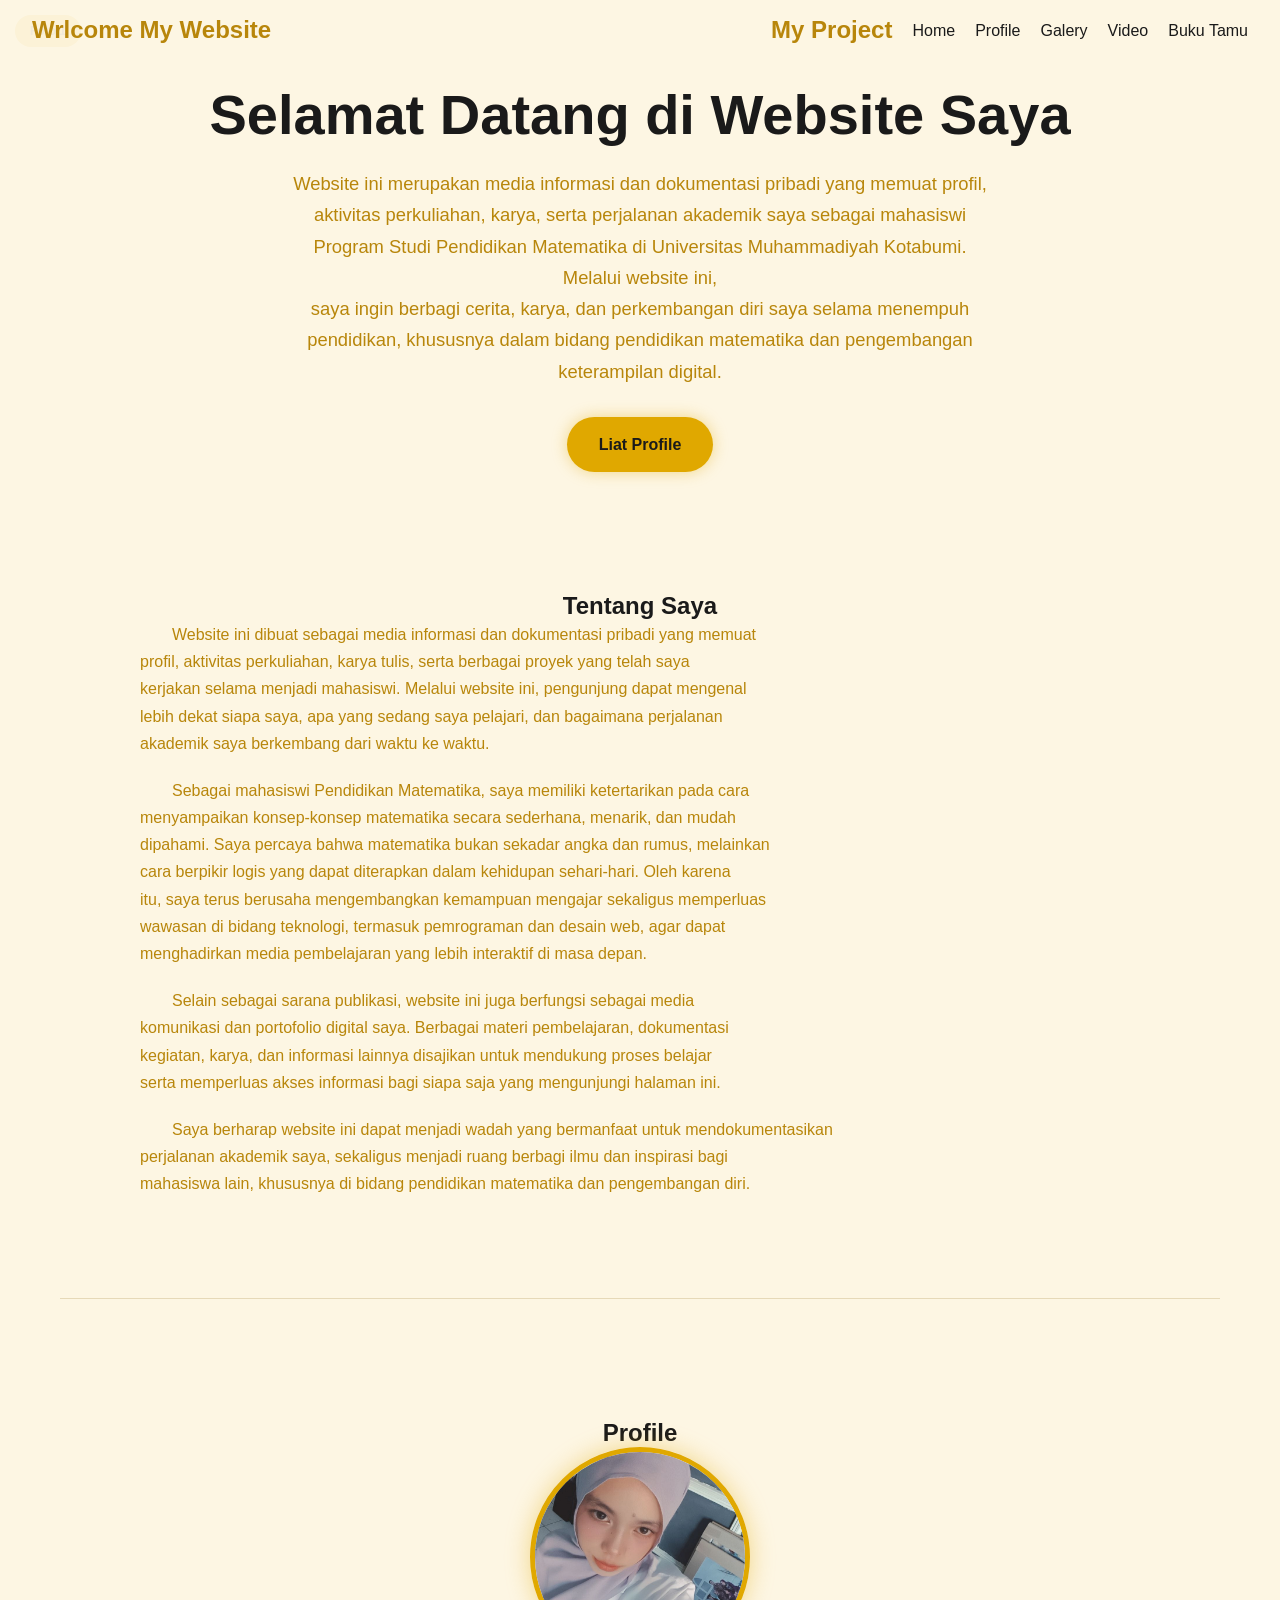
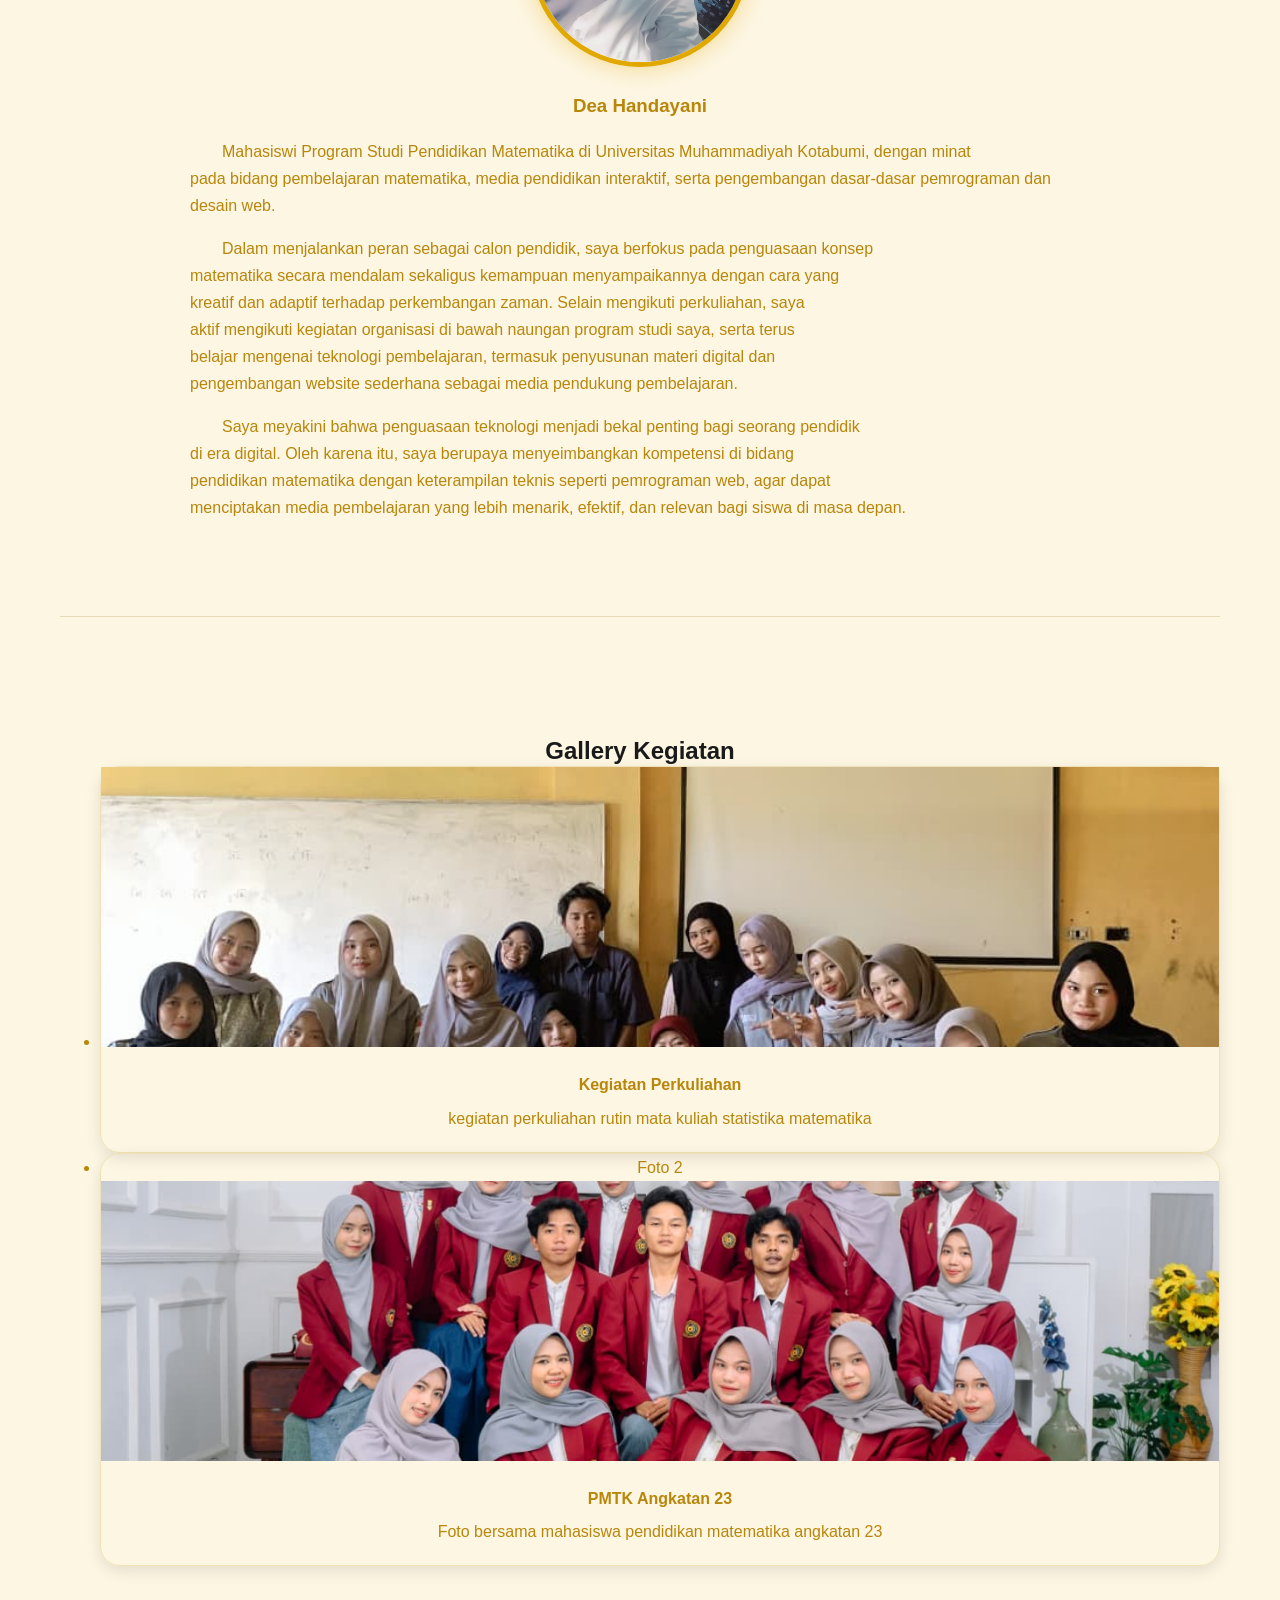
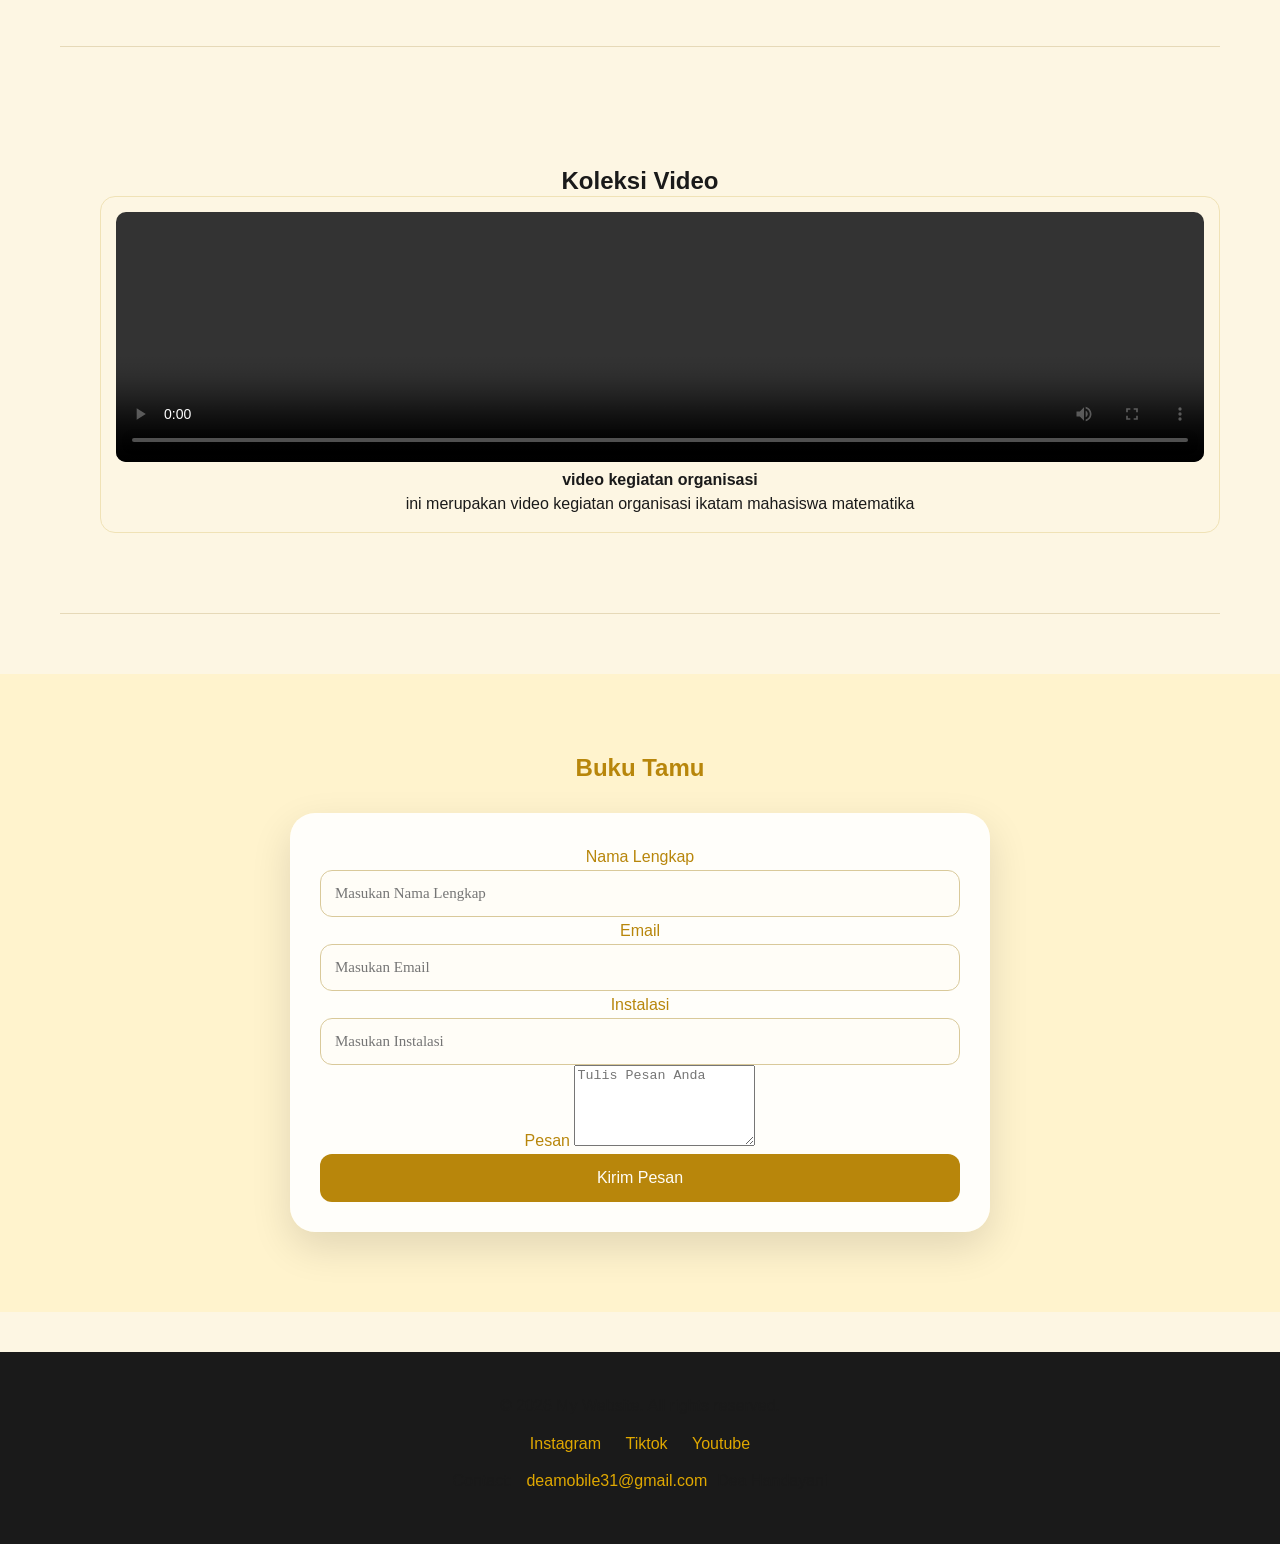
==== index.html @ 1dafbc69 "web1 uts" ====
<!DOCTYPE html>
<html lang="en">
    <head>
        <meta charset="UTF-8" />
        <meta name="vlewport" content="width=device-width, initial-scale=1.0" />
        <title>My Project</title>
        <link rel="stylesheet" href="style.css">
    </head>

    <body>
        <!--Header-->
        <header>
            <h1> Wrlcome My Website</h1>
            <nav>
                <ul>
                    <h1>My Project</h1>
                    <li><a href="#home"> Home</a></li>
                    <li><a href="#profile">Profile</a></li>
                    <li><a href="#gallery">Galery</a></li>
                    <li><a href="#video">Video</a></li>
                    <li><a href="#bukutamu">Buku Tamu</a></li>
                </ul>
            </nav>
        </header>

    <!-- Main Content -->
     <main>
        <section id="home">
            <h2>Selamat Datang di Website Saya</h2>
            <p>Website ini merupakan media informasi dan dokumentasi pribadi yang memuat profil, <br>
                aktivitas perkuliahan, karya, serta perjalanan akademik saya sebagai mahasiswi <br>
                Program Studi Pendidikan Matematika di Universitas Muhammadiyah Kotabumi. Melalui website ini, <br>
                saya ingin berbagi cerita, karya, dan perkembangan diri saya selama menempuh <br>
                pendidikan, khususnya dalam bidang pendidikan matematika dan pengembangan <br>
                keterampilan digital.</p>
            <a href="profile" class="btn">Liat Profile</a>
        </section>
        <section id="about">
            <h2>Tentang Saya</h2>
            <p>
                Website ini dibuat sebagai media informasi dan dokumentasi pribadi yang memuat <br>
                profil, aktivitas perkuliahan, karya tulis, serta berbagai proyek yang telah saya <br>
                kerjakan selama menjadi mahasiswi. Melalui website ini, pengunjung dapat mengenal <br>
                lebih dekat siapa saya, apa yang sedang saya pelajari, dan bagaimana perjalanan <br>
                akademik saya berkembang dari waktu ke waktu.
            </p>
            <p>
                Sebagai mahasiswi Pendidikan Matematika, saya memiliki ketertarikan pada cara <br>
                menyampaikan konsep-konsep matematika secara sederhana, menarik, dan mudah <br>
                dipahami. Saya percaya bahwa matematika bukan sekadar angka dan rumus, melainkan <br>
                cara berpikir logis yang dapat diterapkan dalam kehidupan sehari-hari. Oleh karena <br>
                itu, saya terus berusaha mengembangkan kemampuan mengajar sekaligus memperluas <br>
                wawasan di bidang teknologi, termasuk pemrograman dan desain web, agar dapat <br>
                menghadirkan media pembelajaran yang lebih interaktif di masa depan.
            </p>
            <p>
                Selain sebagai sarana publikasi, website ini juga berfungsi sebagai media <br>
                komunikasi dan portofolio digital saya. Berbagai materi pembelajaran, dokumentasi <br>
                kegiatan, karya, dan informasi lainnya disajikan untuk mendukung proses belajar <br>
                serta memperluas akses informasi bagi siapa saja yang mengunjungi halaman ini.
            </p>
            <p>
                Saya berharap website ini dapat menjadi wadah yang bermanfaat untuk mendokumentasikan <br>
                perjalanan akademik saya, sekaligus menjadi ruang berbagi ilmu dan inspirasi bagi <br>
                mahasiswa lain, khususnya di bidang pendidikan matematika dan pengembangan diri.
            </p>

        </section>
        <section id="profile">
            <h2>Profile</h2>
            <div class="profile-container">
                <div class="profile-photo">
                    <img src="./Aset/Gambar/saya.jpeg" alt="Foto Profile" />
                </div>
                <h3>Dea Handayani</h3>
                <p>
                    Mahasiswi Program Studi Pendidikan Matematika di Universitas Muhammadiyah Kotabumi, dengan minat <br>
                    pada bidang pembelajaran matematika, media pendidikan interaktif, serta pengembangan dasar-dasar pemrograman dan desain web.
                </p>
                <p>
                    Dalam menjalankan peran sebagai calon pendidik, saya berfokus pada penguasaan konsep <br>
                    matematika secara mendalam sekaligus kemampuan menyampaikannya dengan cara yang <br>
                    kreatif dan adaptif terhadap perkembangan zaman. Selain mengikuti perkuliahan, saya <br>
                    aktif mengikuti kegiatan organisasi di bawah naungan program studi saya, serta terus <br>
                    belajar mengenai teknologi pembelajaran, termasuk penyusunan materi digital dan <br>
                    pengembangan website sederhana sebagai media pendukung pembelajaran.
                </p>
                <p>
                    Saya meyakini bahwa penguasaan teknologi menjadi bekal penting bagi seorang pendidik <br>
                    di era digital. Oleh karena itu, saya berupaya menyeimbangkan kompetensi di bidang <br>
                    pendidikan matematika dengan keterampilan teknis seperti pemrograman web, agar dapat <br>
                    menciptakan media pembelajaran yang lebih menarik, efektif, dan relevan bagi siswa di masa depan.
                </p>
                </div>
            </div>  
        </section>

        <section id="gallery">
            <h2>Gallery Kegiatan</h2>
            <ul>
                <li>
                    <figure class="foto-card">
                        <span class="caption1">Foto 1</span>
                         <img src="./Aset/Gambar/kuliah.jpeg" alt="Kegiatan Perkuliahan" />
                        <figcaption>
                            <h4>Kegiatan Perkuliahan</h4>
                            <p>kegiatan perkuliahan rutin mata kuliah statistika matematika</p>
                        </figcaption>
                    </figure>
                </li>
                <li>
                    <figure class="foto-card">
                        <span class="caption2">Foto 2</span>
                        <img src="./Aset/Gambar/kuliah2.jpeg" alt="PMTK Aangkatan 23" />
                        <figcaption>
                            <h4>PMTK Angkatan 23</h4>
                            <p>Foto bersama mahasiswa pendidikan matematika angkatan 23</p>
                        </figcaption>
                    </fiture>
                </li>
            </ul>
        </section>
        <section id="video">
            <h2>Koleksi Video</h2>
            <ul>
                <li>
                    <figure>
                        <video controls width="100" height="250"><source src="Aset/Video/ikmatika.mp4"
                            type="video/mp4" /></video>
                        <figcaption>
                            <h4>video kegiatan organisasi</h4>
                            <p>ini merupakan video kegiatan organisasi ikatam mahasiswa matematika</p>
                        </figcaption>
                    </figure>
                </li>
            </ul>
        </section>
     </main>
     <section id="bukutamu">
        <h2>Buku Tamu</h2>

        <div class="guestbook">
            <from action="#" method="post">
                <div class="from-group">
                    <label>Nama Lengkap</label>
                    <input type="text" placeholder="Masukan Nama Lengkap" required />
                </div>
                <div class="from-group">
                    <label>Email</label>
                    <input type="text" placeholder="Masukan Email" required />
                </div>

                <div class="from-group">
                    <label>Instalasi</label>
                    <input type="text" placeholder="Masukan Instalasi" required />
                </div>

                <div class="from-group">
                    <label>Pesan</label>
                    <textarea rows="5" placeholder="Tulis Pesan Anda"></textarea>
                </div>
                <button type="submit">Kirim Pesan</button>
            </from>
        </div>
     </section>

     <!--footer-->
     <footer>
     <p>&copy; 2026 My Website. All rights reserved.</p>
     <p>
        <a href="#" target="_blank">Instagram</a>
        <a href="#" target="_blank">Tiktok</a>
        <a href="#" target="_blank">Youtube</a>
     </p>
     <p>Contact: <a href="deamobile31@gmail.com">deamobile31@gmail.com</a>Dea Handayani</p>
    </footer>
    </body>
</html>
---- style.css ----
*{
    margin: 0;
    pading: 0;
    box-sizing: border-box;
}

html {
    scrool-behavior: smooth
}

body {
    font-family: Arial, Helvetica, sans-serif;
    background-color: #fdf6e3;
    color: #1a1a1a;
    line-height: 1.7;
}

h1,
h2,
h3,
h4 {
  font-family: Arial, Helvetica, sans-serif;
  color: #1a1a1a;
  line-height: 1.2;  
}

section:not(#home, #bukutamu) {
    padding: 80px 0;
    border-bottom: 1px solid #e6d9b8;
}

section {
    color: #b8860b;
    font-size: 2,2rem;
    margin-bottom: 40px;
    text-align: center;
}

header {
    position: sticky;
    top: 0;
    z-index: 999;
    display: flex;
    justify-content: space-between;
    align-items: center;
    padding: 1rem 2rem;
    background: rgba(253, 246, 227, 0.95);
    border-bottom: 2px olid #e0a800
    backdrop-filter: blur(10px)
}

header h1 {
    font-size: 1.5rem;
    color:#b8860b
}

nav ul {
    list-style: none;
    display: flex;
    gap:20px;
    align-items: center;
}

nav ul li a {
    text-decoration: none;
    color: #1a1a1a;
    font-weight: 500;
    transition: 0.3s;
}

nav ul li a:hover {
    color: #b8860b;
}

main {
    max-width: 1200px;
    margin: auto;
    padding: 20px;
}

#home {
    text-align: center;
    beckground: linear-gradient(to bottom,#fff3cd,#fdf6e3)
    padding: 120px 20px;
    border-radius:20px;
}

#home h2 {
    font-size: 3.5rem;
    margin-bottom: 20px;
    color: #1a1a1a;
}
#home p {
    max-width: 700px;
    margin: 0 auto 30px;
    font-size: 1.15rem;
}

#home a {
    display: inline-block;
    padding: 14px 32px;
    text-decoration: none;
    background: #e0a800;;
    color: #1a1a1a;
    border-radius: 50px;
    font-weight: 600;
    transition: 0.3s;
    box-shadow: 0 0 15px rgba(224, 168, 0, 0.4);
}

#home a:hover {
    background: #b8860b;
    color: #fffdf7;
    transform: translateY(-3px);
    box-shadow: 0 10px 20px rgba(184, 134, 11, 0.4);
}

#about {
    padding: 100px 20px;
}

#about p {
    max-width: 1000px;
    margin:auto auto 20px;
    text-align: justify;
    text-indent: 2em;
}

#profile {
    padding: 100px 20px
}

.profile-container {
    max-width: 900px;
    margin: auto;
    text-align: center;
}

.profile-photo {
    margine-bottom: 25px;
}

#profile img {
    width: 220px;
    height: 220px;
    object-fit: cover;
    border-radius: 50%;
    border:5px solid #e0a800;
    box-shadow: 0 0 25px rgba(224, 168, 0, 0.4);
}

#profile h3 {
    color: #b8860b;
    margin: 20px 0;
}

#profile p {
    text-align: left;
    text-indent: 2em;
    margin-bottom: 15px;
}

#galery ul {
    list-style: none;
    display: grid;
    grid-template-columns: repeat(auto-fit, minmax(280, 1fr));
    gap: 25px;
}

.foto-card {
    position:relative
    overflow:hidden;
    border-radius:20px;
    backgroun:#fff8e7;
    transition: 0.4s;
    box-shadow:0 5px 15px rgba(0,0,0,0.1);
    border: 1px solid #f0e2b6;
}

.foto-card:hover {
    transform:translateY(-10px);
    box-shadow: 0 15px 30px rgba(224, 168, 0, 0.3);
}

.foto-card img {
    width: 100%;
    height: 280px;
    object-fit: cover;
    transition: 0.5s;
}

.foto-card:hover img {
    transform: scale(1.08);
}

.caption1 {
    position: absolute;
    top: 15px;
    left: 15px;
    background: #e0a800;
    color:#1a1a1a;
    padding: 6px 15px;
    border-radius: 20px;
    font-size: 12px;
    font-weight: 600;
}

.foto-card figcaption {
    padding: 20px;
}

.foto-card h4 {
    color: #b8860b;
    margin-bottom: 10px;
}

#video {
    padding: 100px 20px;
}

#video ul {
    list-style: none;
    display: grid;
    grid-template-columns: repeat(auto-fit,minmax(320px,1fr));
    gap: 25px
}

#video figure {
    backgroun: #fff8e7;
    padding:15px;
    border-radius:15px;
    transtision:0.3s;
    border: 1px solid #f0e2b6;
}

#video figure:hover {
    transform: translateY(-5px);
}

#video video {
    width: 100%;
    height: 250px;
    object-fit: cover;
    border-radius: 10px;
}

#video figcaption {
    text-align: center;
    margin-top: 1opx;
    color: #1a1a1a;
}

#bukutamu {
    padding: 80px 20px;
    background: #fff3cd;
}

#bukutamu h2 {
    text-align: center;
    margin-bottom: 30px;
    color: #b8860b;
}

.guestbook {
    max-width: 700px;
    margin: auto;
    padding: 30px;
    background:rgba(255, 255, 255, 0.9);
    border-radius: 25px;
    backdrop-filter: blur(10px);
    box-shadow: 0 15px 40px rgba(0, 0, 0, 0.12);
}

.form-group {
    margin-bottom: 20px;
}

.form-group label {
    display: block;
    margin-bottom: 8px;
    color: #1a1a1a;
    font-weight: 600;
}

.from-group input,
.form-group textarea {
    width: 100%;
    padding: 14px;
    border: 1px solid #d9c99a;
    border-radius: 12px;
    font-size: 15px;
    font-family: 'Times New Roman', Times, serif;
    transition: 0.3s;
    background: #fffdf7;
    color: #1a1a1a;
}

.from-group input:focus,
.form-group textarea:focus {
    outline: none;
    border-color: #e0a800;
    box-shadow: 0 0 10px rgba(224, 168, 0, 0.25);
}

button {
  width: 100%;
  border: none;
  padding: 15px;
  border-radius: 12px;
  background: #b8860b;
  color: #fffdf7;
  font-size:16px;
  ont-weight:600;
  cursor: pointer;
  transition:0.3s;
}

button:hover {
    background: #8a6d00;
    transform: translateY(-2px);
}

footer {
    text-align: center;
    padding: 40px 20px;
    background: #1a1a1a;
    color: #fdf6e3
    border-top: 1px solid #e0a800;
}

footer p {
    margin-bottom: 10px;
}

footer a {
    color: #e0a800;
    text-decoration: none;
    margin: 0 10px;
    transition: 0.3s;
}

footer a:hover {
    color: #ffd54f;
}

#home,
#about,
#profile,
#galery,
#video,
#bukutamu {
    animation: fadeUp 0.8s ease;
}

@keyframes fadeUp {
    from {
        opacity: 0;
        transform: translateY(25px);
    }
    to {
        opacity: 1;
        transform: translateY(0);
    }
}

@media (max-width:992px) {
    header {
        flex-direction: column;
        gap: 15px;
    }

    nav ul {
        flex-wrap: wrap;
        justify-content: center;
    }

    #home h2 {
        font-size: 2.7rem;
    }

    section h2 {
        font-size: 1.8rem;
    }
}

@media (max-width:768px) {
    header {
        padding: 15px;
    }
    nav ul {
        gap:12px
    }
    #home {
        padding: 90px 15px;
    }
    #home h2 {
        font-size: 2rem;
    }
    #home p {
        font-size: 1rem;
    }
    section h2 {
        font-size: 1.6rem;
    }
    #profile img {
        width: 180px;
        height: 180px;
    }
    #galery ul,
    #video ul {
        grid-template-columns: 1fr;
    }
    .guestbook {
        padding: 20px;
    }
}

@media (max-width:480px) {
    header h1 {
        font-size: 1.2rem;
    }

    nav ul {
        flex-direction: column;
        gap: 10px;
    }

    nav ul a {
        font-size: 13px;
    }

    #home h2 {
        font-size: 1.6rem;
    }

    #profile img {
        width: 150px;
        height: 150px;
    }

    .foto-card img {
        height: 220px;
    }

    .guestbook {
        padding: 15px;
    }

    .form-group input,
    .form-group textarea {
        padding: 12px;
        font-size: 14px;
    }
}
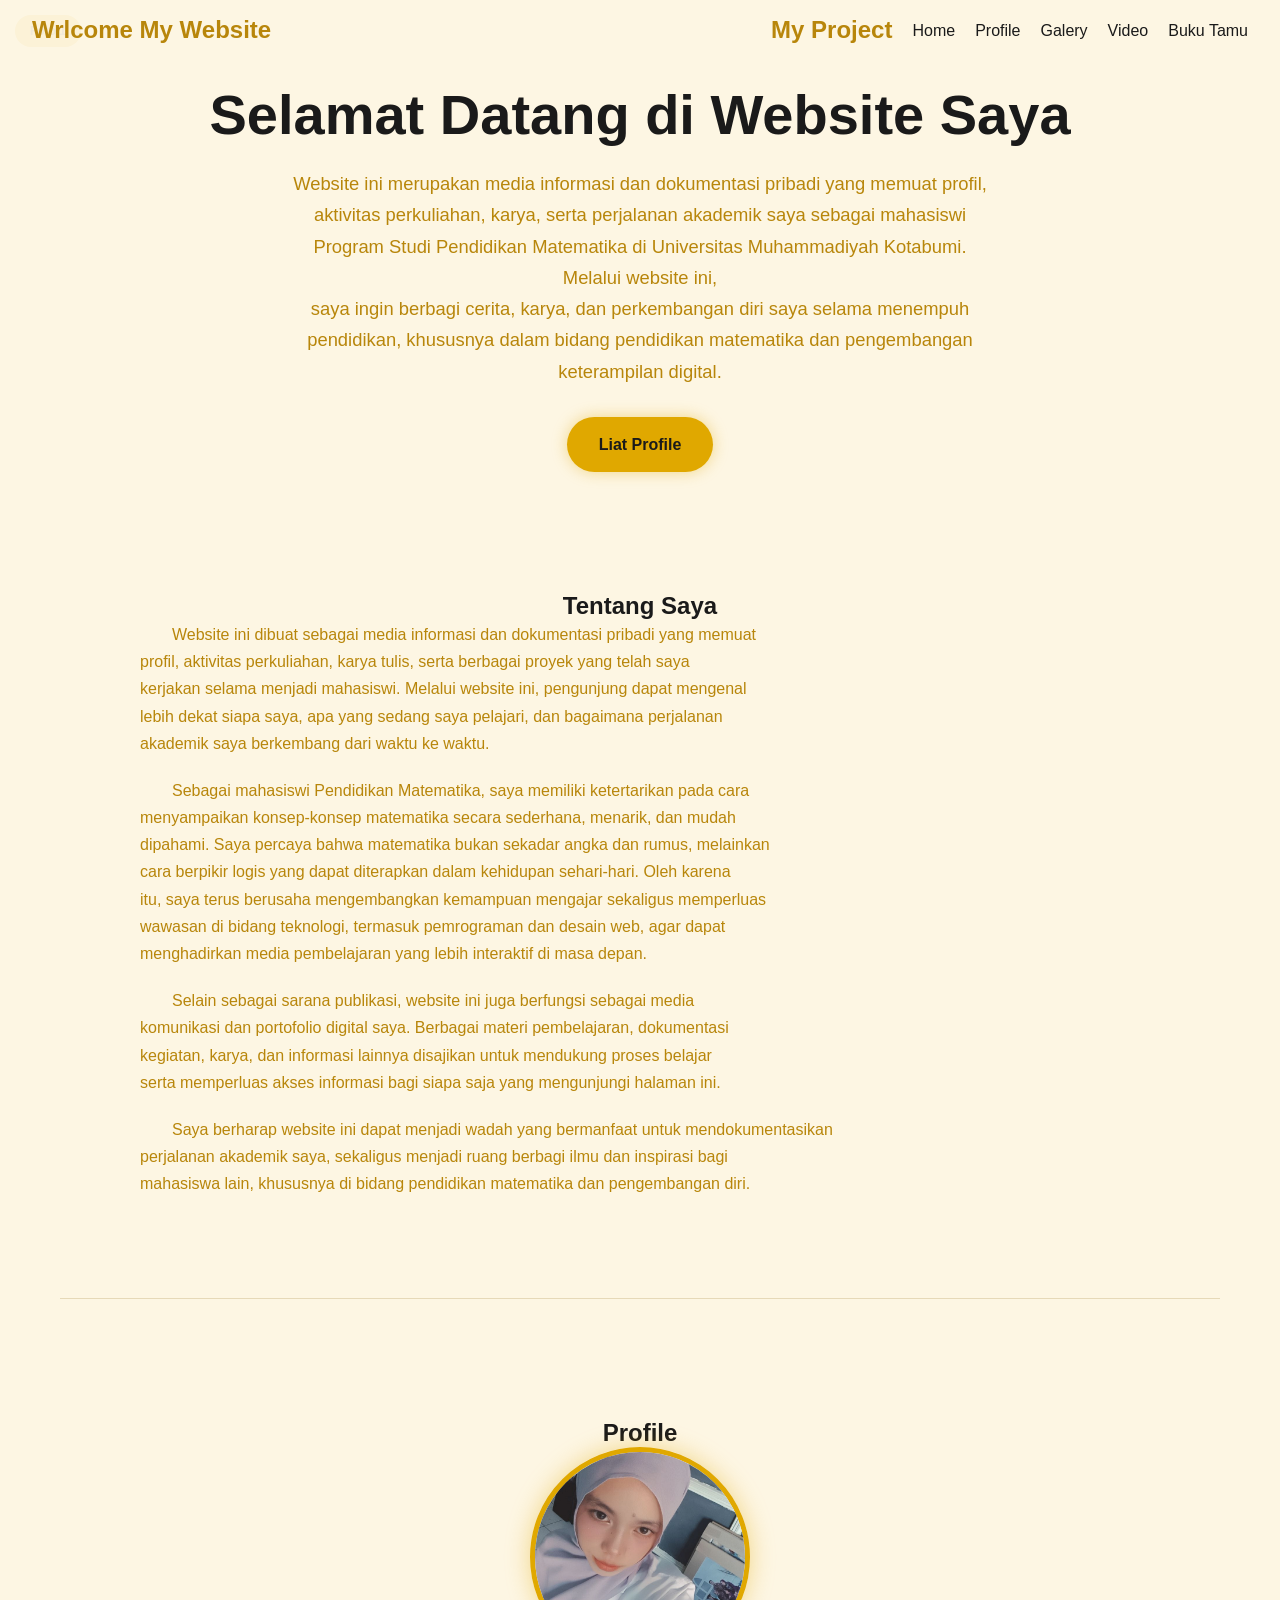
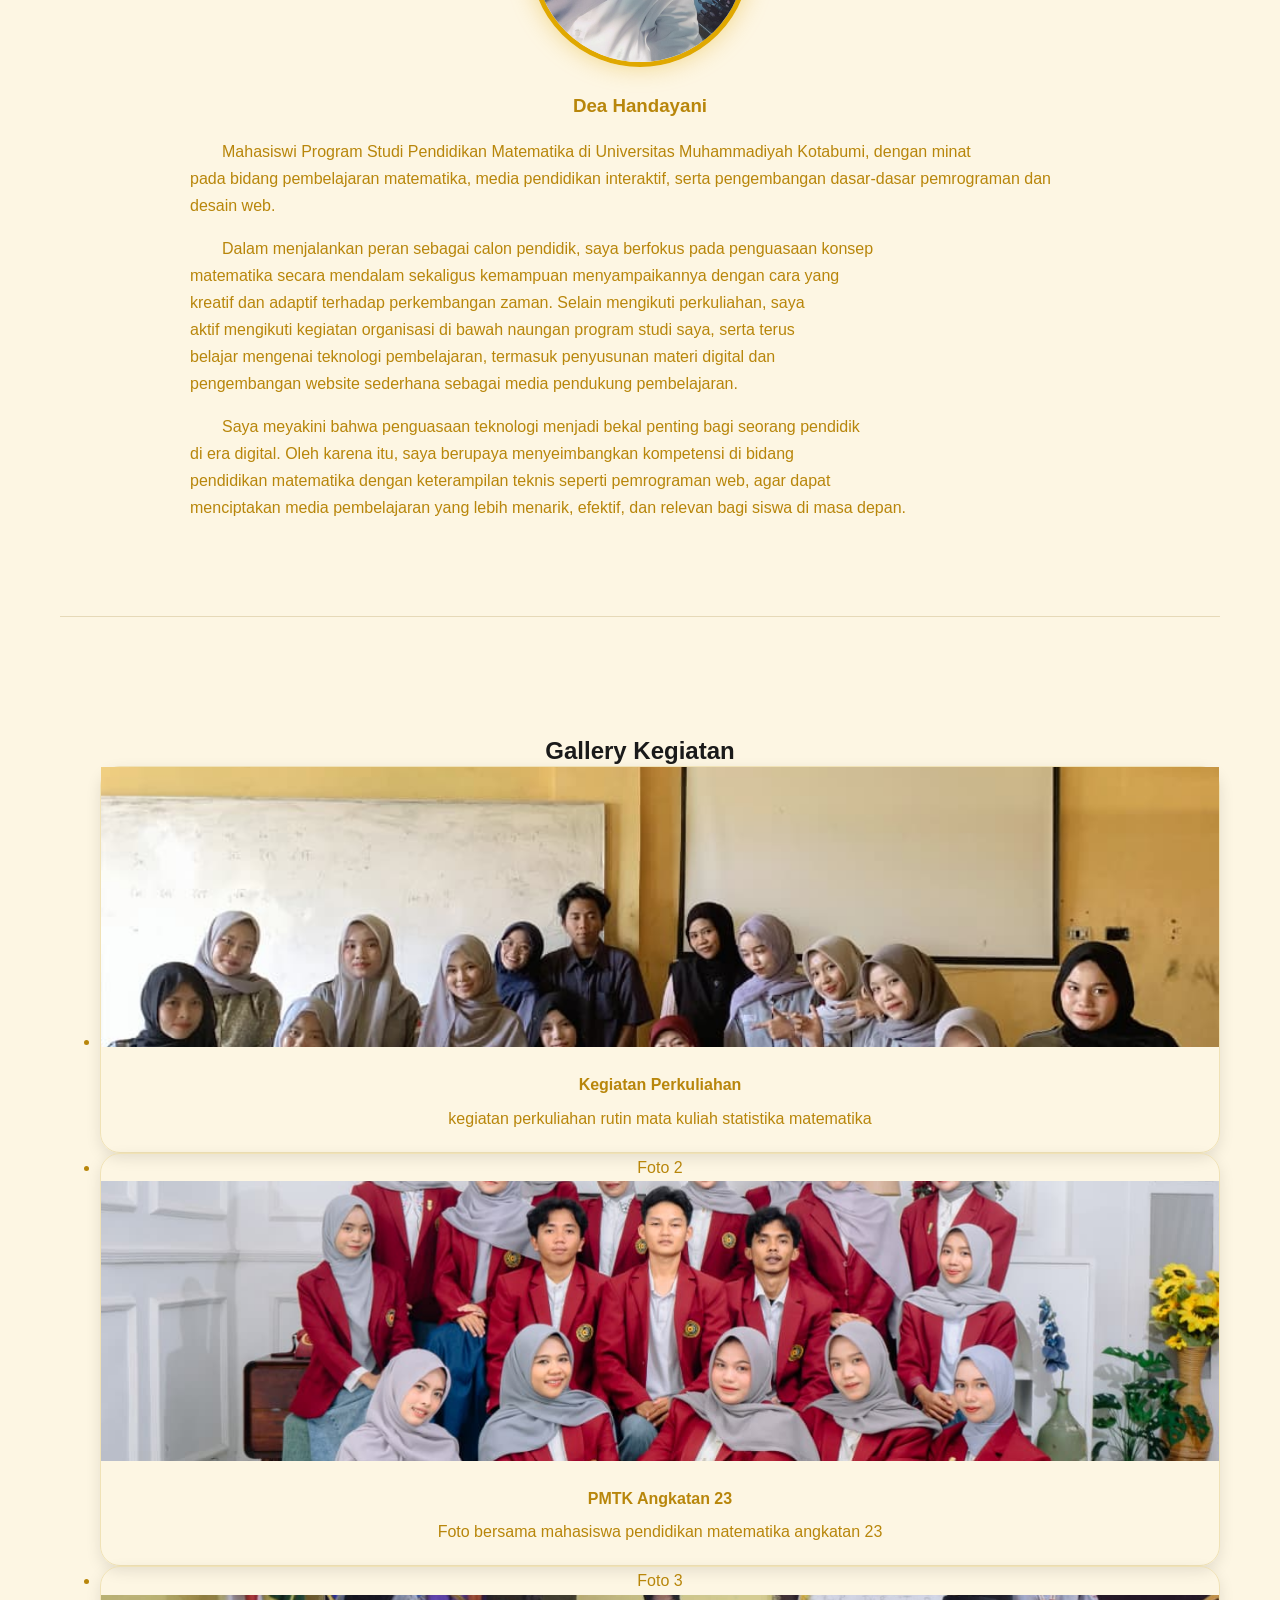
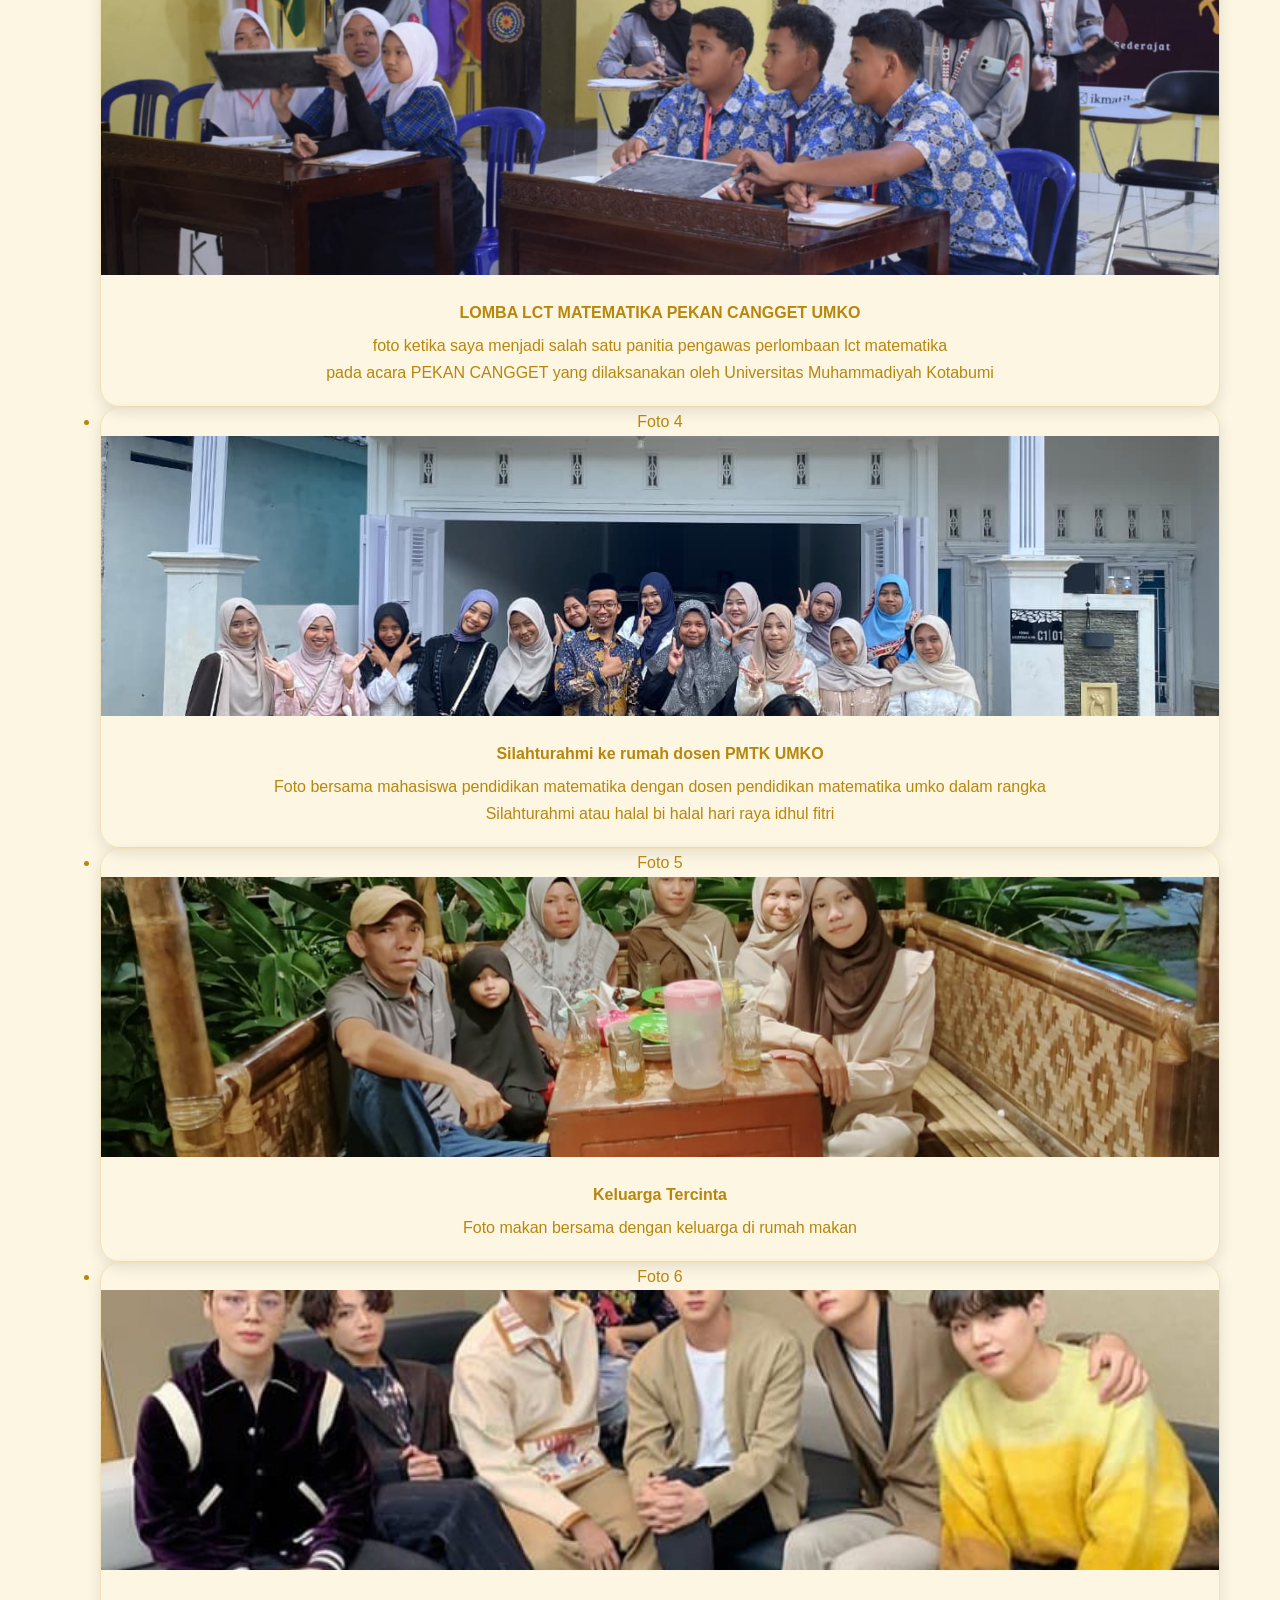
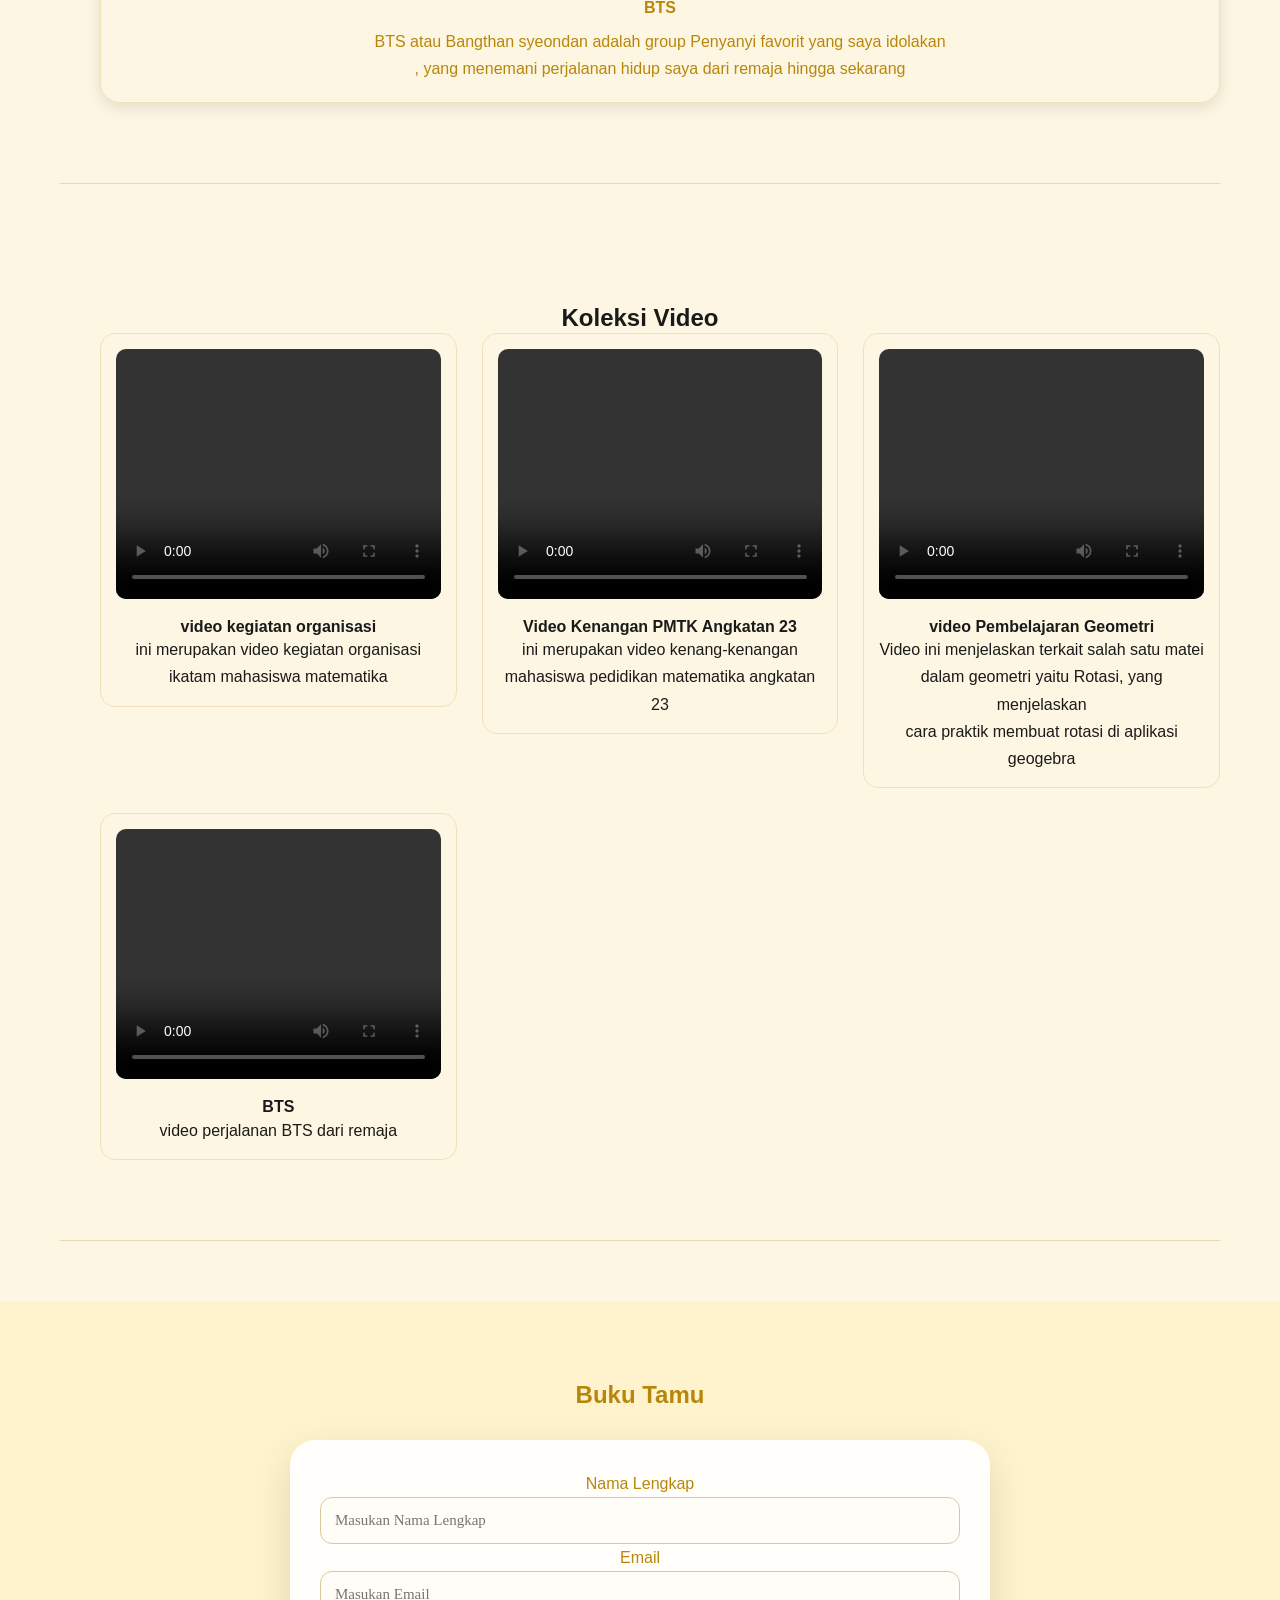
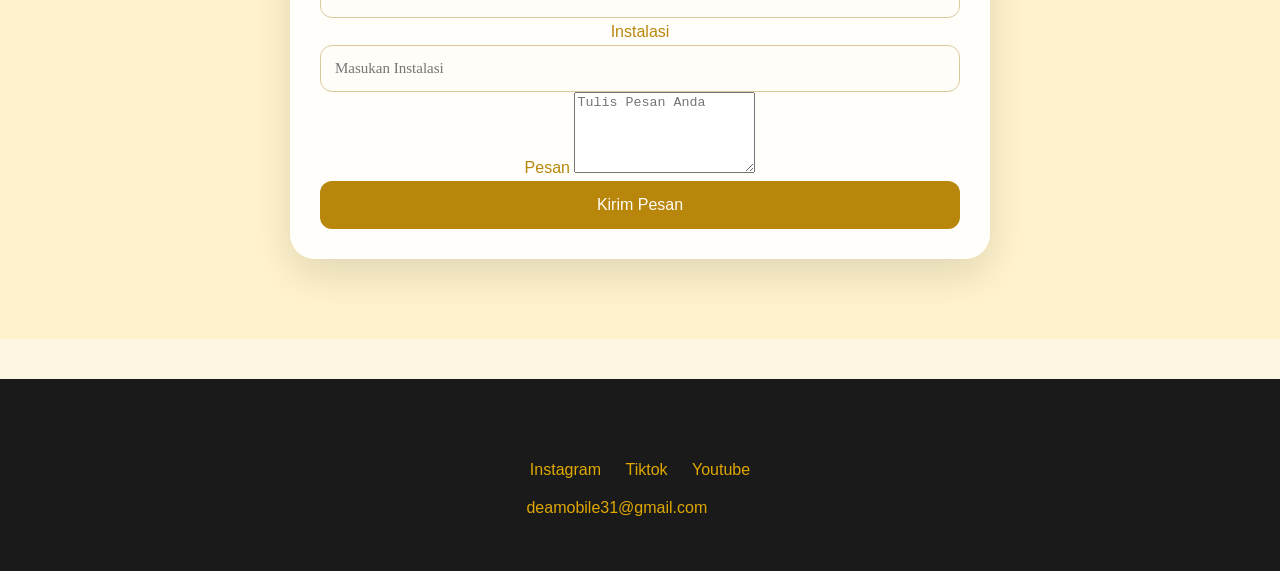
==== commit 5efdf109: "UAS" ====
--- a/index.html
+++ b/index.html
@@ -101,7 +101,7 @@
                 <li>
                     <figure class="foto-card">
                         <span class="caption1">Foto 1</span>
-                         <img src="./Aset/Gambar/kuliah.jpeg" alt="Kegiatan Perkuliahan" />
+                         <img src="./Aset/Gambar/kuliah.jpeg" alt="Kegiatan Perkuliahan" width="100" height="250" />
                         <figcaption>
                             <h4>Kegiatan Perkuliahan</h4>
                             <p>kegiatan perkuliahan rutin mata kuliah statistika matematika</p>
@@ -115,6 +115,49 @@
                         <figcaption>
                             <h4>PMTK Angkatan 23</h4>
                             <p>Foto bersama mahasiswa pendidikan matematika angkatan 23</p>
+                        </figcaption>
+                    </fiture>
+                </li>
+                <li>
+                    <figure class="foto-card">
+                        <span class="caption3">Foto 3</span>
+                        <img src="./Aset/Gambar/panitia LCT.jpeg" alt="LOMBA LCT MATEMATIKA PEKAN CANGGET UMKO" />
+                        <figcaption>
+                            <h4>LOMBA LCT MATEMATIKA PEKAN CANGGET UMKO</h4>
+                            <p>foto ketika saya menjadi salah satu panitia pengawas perlombaan lct matematika <br>
+                            pada acara PEKAN CANGGET yang dilaksanakan oleh Universitas Muhammadiyah Kotabumi</p>
+                        </figcaption>
+                    </fiture>
+                </li>
+                <li>
+                    <figure class="foto-card">
+                        <span class="caption4">Foto 4</span>
+                        <img src="./Aset/Gambar/halal bi halal ikmatika.jpeg" alt="Silahturahmi ke rumah dosen pmtk umko" />
+                        <figcaption>
+                            <h4>Silahturahmi ke rumah dosen PMTK UMKO</h4>
+                            <p>Foto bersama mahasiswa pendidikan matematika dengan dosen pendidikan matematika umko dalam rangka<br>
+                            Silahturahmi atau halal bi halal hari raya idhul fitri</p>
+                        </figcaption>
+                    </fiture>
+                </li>
+                <li>
+                    <figure class="foto-card">
+                        <span class="caption5">Foto 5</span>
+                        <img src="./Aset/Gambar/keluarga.jpeg" alt="Keluarga" />
+                        <figcaption>
+                            <h4>Keluarga Tercinta</h4>
+                            <p>Foto makan bersama dengan keluarga di rumah makan</p>
+                        </figcaption>
+                    </fiture>
+                </li>
+                <li>
+                    <figure class="foto-card">
+                        <span class="caption6">Foto 6</span>
+                        <img src="./Aset/Gambar/Bts.jpeg" alt="BTS" />
+                        <figcaption>
+                            <h4>BTS</h4>
+                            <p>BTS atau Bangthan syeondan adalah group Penyanyi favorit yang saya idolakan<BR>
+                            , yang menemani perjalanan hidup saya dari remaja hingga sekarang </p>
                         </figcaption>
                     </fiture>
                 </li>
@@ -130,6 +173,37 @@
                         <figcaption>
                             <h4>video kegiatan organisasi</h4>
                             <p>ini merupakan video kegiatan organisasi ikatam mahasiswa matematika</p>
+                        </figcaption>
+                    </figure>
+                </li>
+                <li>
+                    <figure>
+                        <video controls width="100" height="250"><source src="Aset/Video/kenangan angkatan 23.mp4"
+                            type="video/mp4" /></video>
+                        <figcaption>
+                            <h4>Video Kenangan PMTK Angkatan 23</h4>
+                            <p>ini merupakan video kenang-kenangan mahasiswa pedidikan matematika angkatan 23</p>
+                        </figcaption>
+                    </figure>
+                </li>
+                <li>
+                    <figure>
+                        <video controls width="100" height="250"><source src="Aset/Video/Rotasi Menggunakan Geogebra.mp4"
+                            type="video/mp4" /></video>
+                        <figcaption>
+                            <h4>video Pembelajaran Geometri</h4>
+                            <p>Video ini menjelaskan terkait salah satu matei dalam geometri yaitu Rotasi, yang menjelaskan <br>
+                            cara praktik membuat rotasi di aplikasi geogebra</p>
+                        </figcaption>
+                    </figure>
+                </li>
+                <li>
+                    <figure>
+                        <video controls width="100" height="250"><source src="Aset/Video/BTS.mp4"
+                            type="video/mp4" /></video>
+                        <figcaption>
+                            <h4>BTS</h4>
+                            <p>video perjalanan BTS dari remaja</p>
                         </figcaption>
                     </figure>
                 </li>
--- a/style.css
+++ b/style.css
@@ -246,7 +246,7 @@
 
 #video figcaption {
     text-align: center;
-    margin-top: 1opx;
+    margin-top: 10px;
     color: #1a1a1a;
 }
 
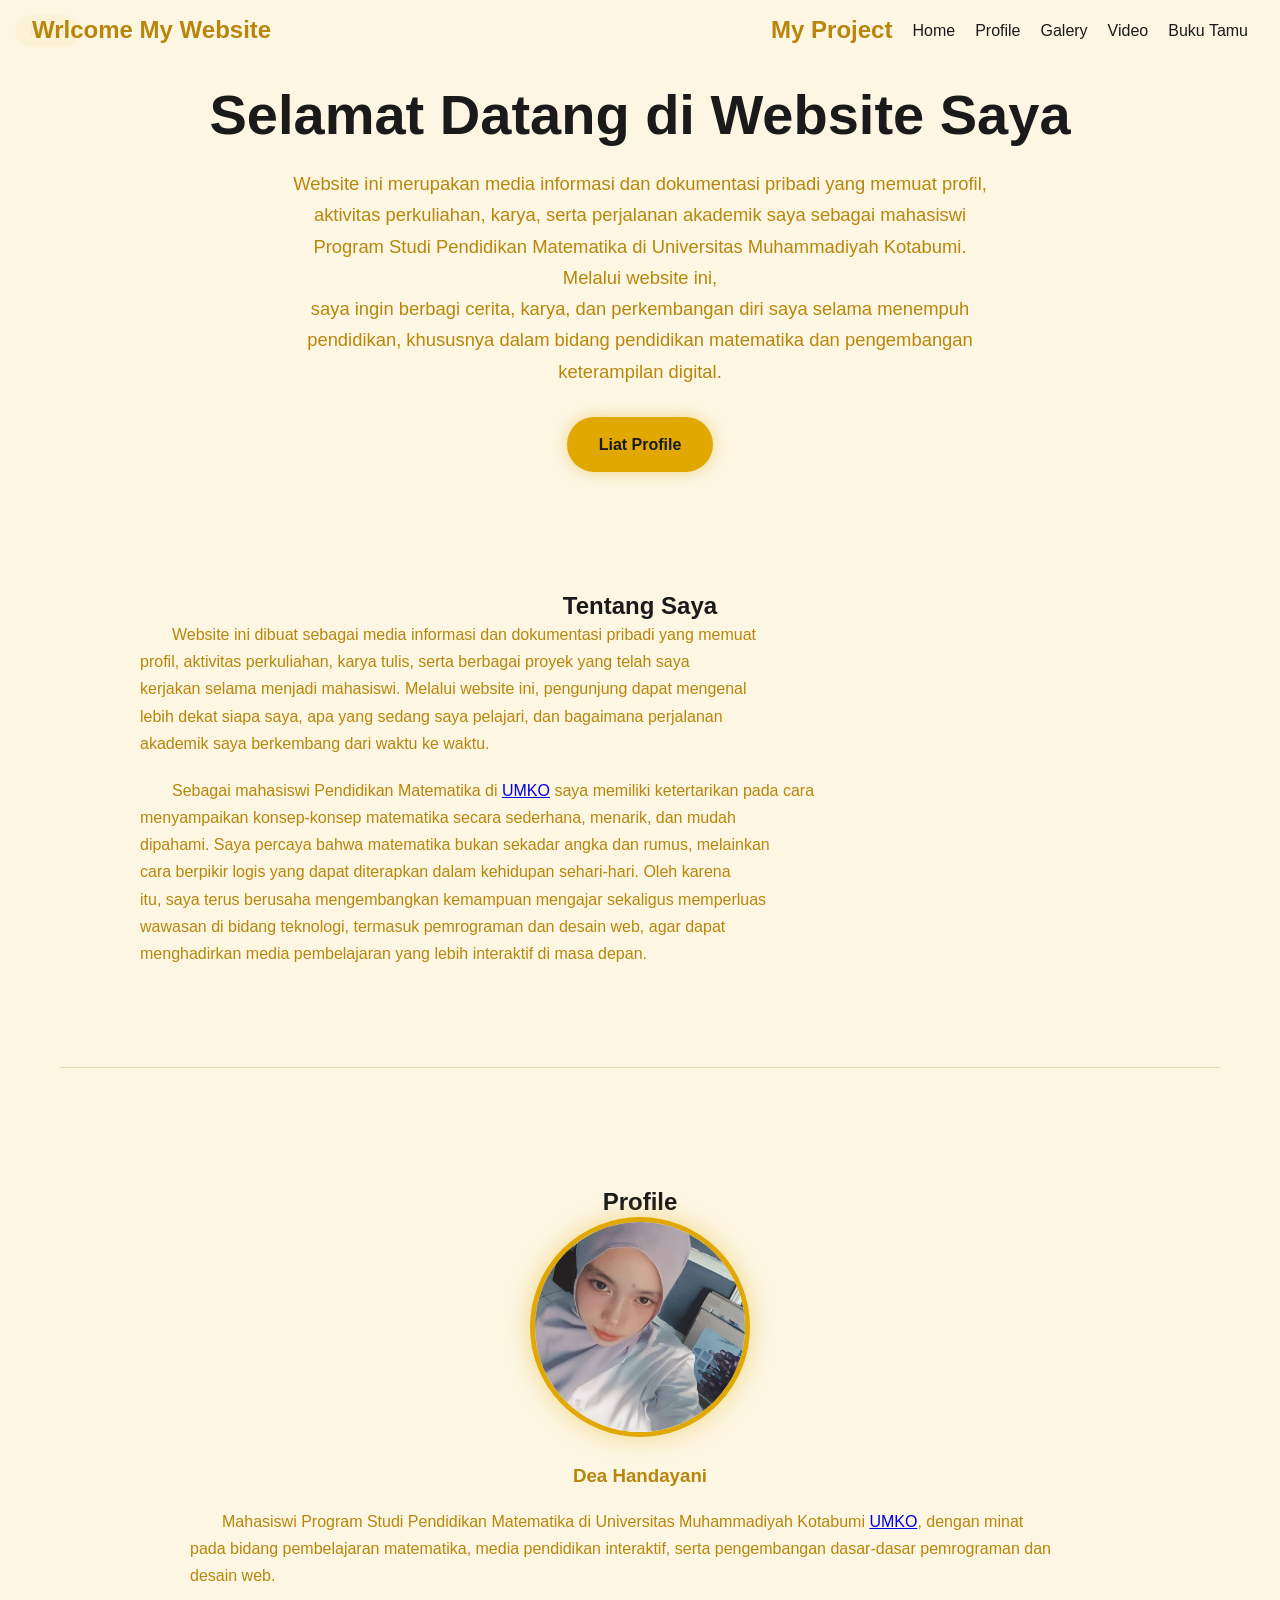
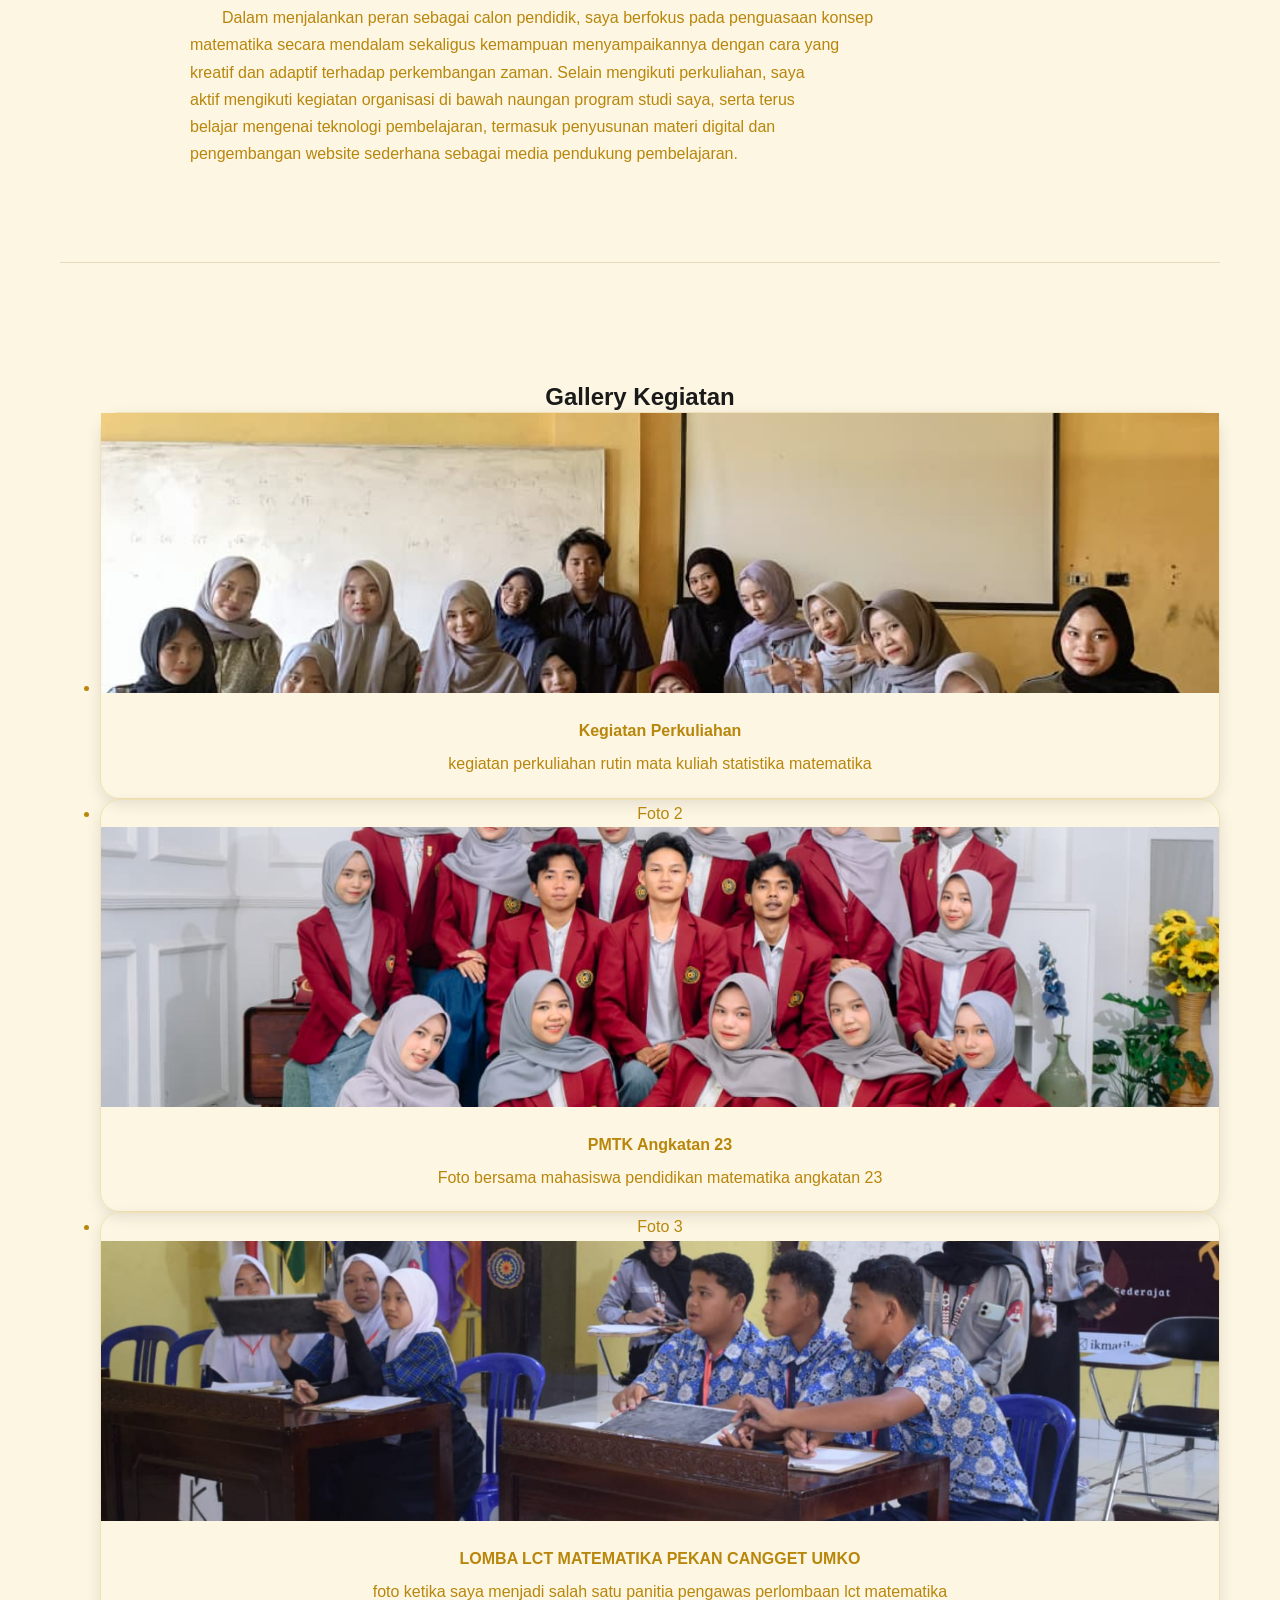
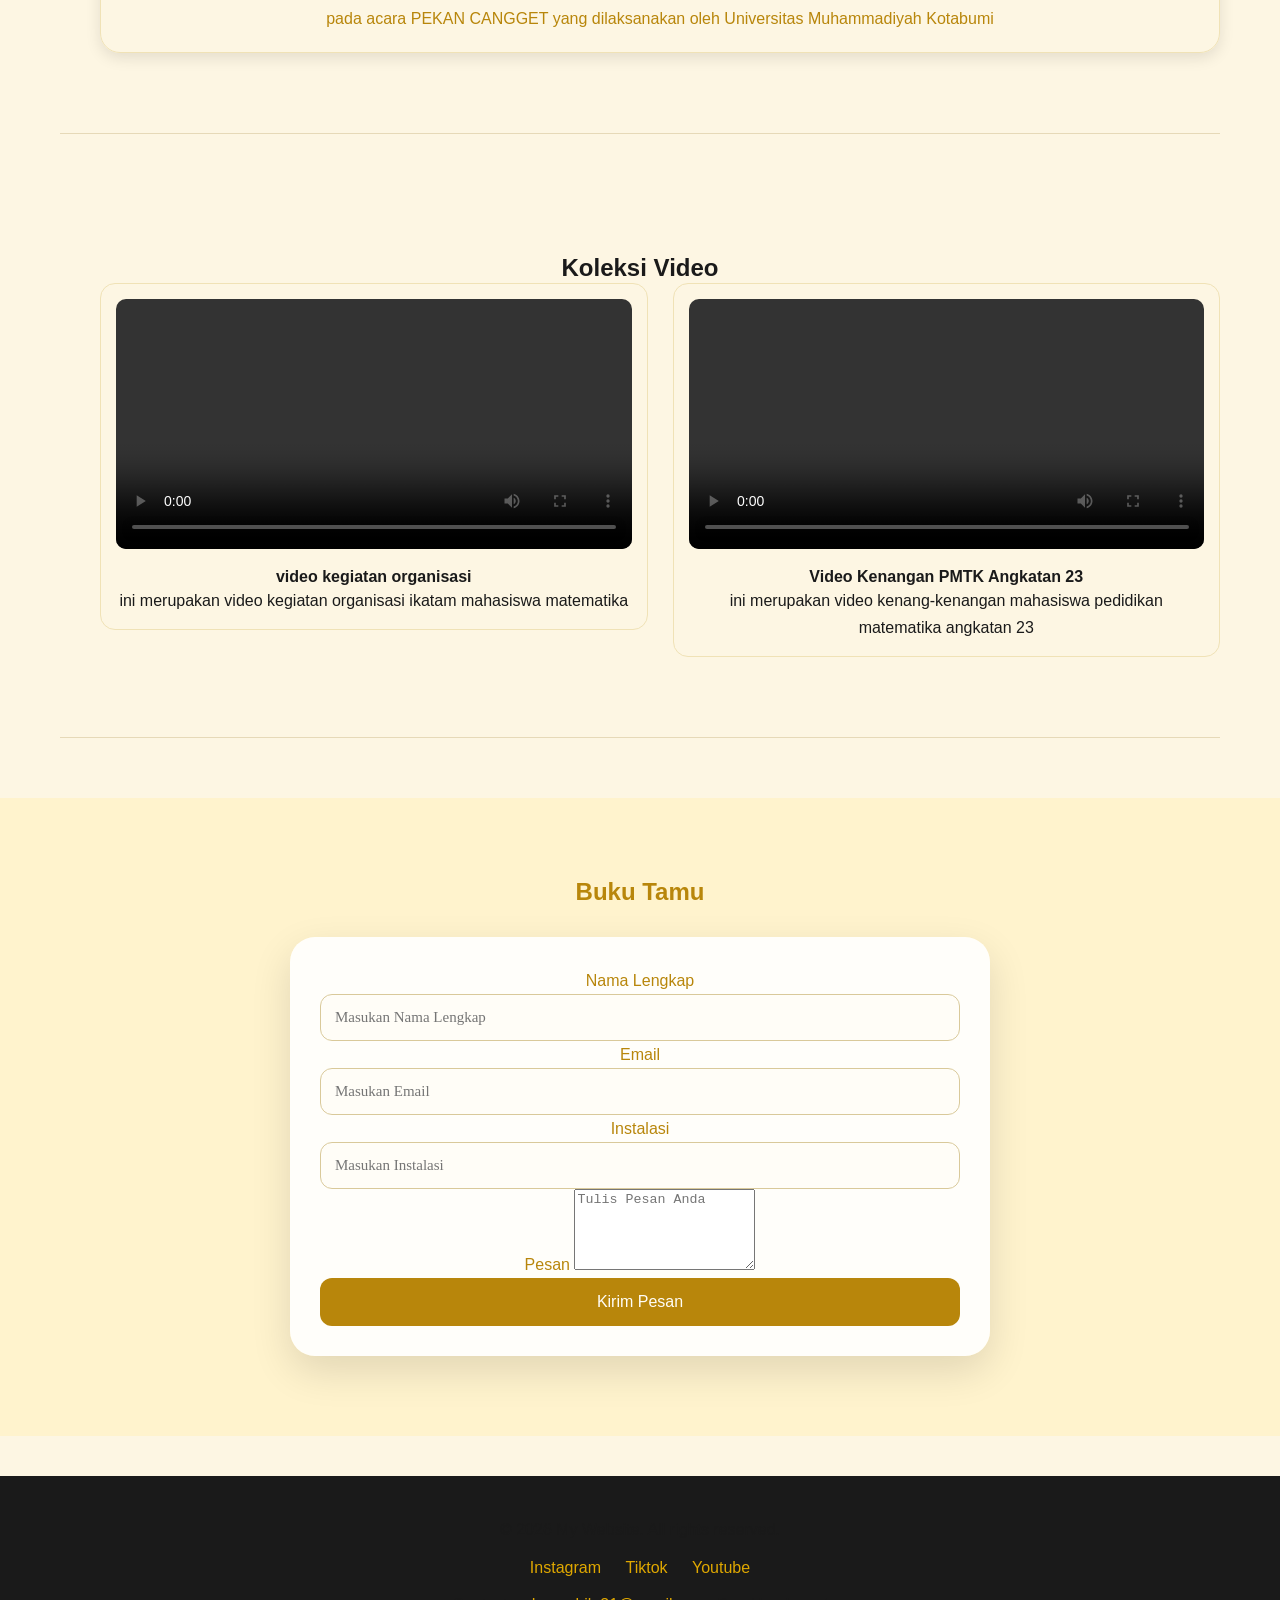
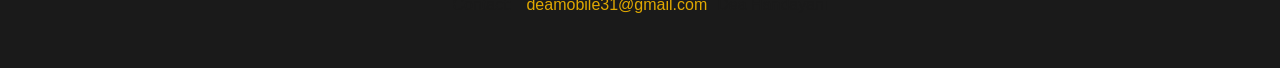
==== commit 25cf38cd: "TUGAS" ====
--- a/index.html
+++ b/index.html
@@ -45,24 +45,13 @@
                 akademik saya berkembang dari waktu ke waktu.
             </p>
             <p>
-                Sebagai mahasiswi Pendidikan Matematika, saya memiliki ketertarikan pada cara <br>
+                Sebagai mahasiswi Pendidikan Matematika di <a href="https://www.umko.ac.id/">UMKO</a> saya memiliki ketertarikan pada cara <br>
                 menyampaikan konsep-konsep matematika secara sederhana, menarik, dan mudah <br>
                 dipahami. Saya percaya bahwa matematika bukan sekadar angka dan rumus, melainkan <br>
                 cara berpikir logis yang dapat diterapkan dalam kehidupan sehari-hari. Oleh karena <br>
                 itu, saya terus berusaha mengembangkan kemampuan mengajar sekaligus memperluas <br>
                 wawasan di bidang teknologi, termasuk pemrograman dan desain web, agar dapat <br>
                 menghadirkan media pembelajaran yang lebih interaktif di masa depan.
-            </p>
-            <p>
-                Selain sebagai sarana publikasi, website ini juga berfungsi sebagai media <br>
-                komunikasi dan portofolio digital saya. Berbagai materi pembelajaran, dokumentasi <br>
-                kegiatan, karya, dan informasi lainnya disajikan untuk mendukung proses belajar <br>
-                serta memperluas akses informasi bagi siapa saja yang mengunjungi halaman ini.
-            </p>
-            <p>
-                Saya berharap website ini dapat menjadi wadah yang bermanfaat untuk mendokumentasikan <br>
-                perjalanan akademik saya, sekaligus menjadi ruang berbagi ilmu dan inspirasi bagi <br>
-                mahasiswa lain, khususnya di bidang pendidikan matematika dan pengembangan diri.
             </p>
 
         </section>
@@ -74,7 +63,7 @@
                 </div>
                 <h3>Dea Handayani</h3>
                 <p>
-                    Mahasiswi Program Studi Pendidikan Matematika di Universitas Muhammadiyah Kotabumi, dengan minat <br>
+                    Mahasiswi Program Studi Pendidikan Matematika di Universitas Muhammadiyah Kotabumi  <a href="https://www.umko.ac.id/">UMKO</a>, dengan minat <br>
                     pada bidang pembelajaran matematika, media pendidikan interaktif, serta pengembangan dasar-dasar pemrograman dan desain web.
                 </p>
                 <p>
@@ -84,12 +73,6 @@
                     aktif mengikuti kegiatan organisasi di bawah naungan program studi saya, serta terus <br>
                     belajar mengenai teknologi pembelajaran, termasuk penyusunan materi digital dan <br>
                     pengembangan website sederhana sebagai media pendukung pembelajaran.
-                </p>
-                <p>
-                    Saya meyakini bahwa penguasaan teknologi menjadi bekal penting bagi seorang pendidik <br>
-                    di era digital. Oleh karena itu, saya berupaya menyeimbangkan kompetensi di bidang <br>
-                    pendidikan matematika dengan keterampilan teknis seperti pemrograman web, agar dapat <br>
-                    menciptakan media pembelajaran yang lebih menarik, efektif, dan relevan bagi siswa di masa depan.
                 </p>
                 </div>
             </div>  
@@ -129,38 +112,6 @@
                         </figcaption>
                     </fiture>
                 </li>
-                <li>
-                    <figure class="foto-card">
-                        <span class="caption4">Foto 4</span>
-                        <img src="./Aset/Gambar/halal bi halal ikmatika.jpeg" alt="Silahturahmi ke rumah dosen pmtk umko" />
-                        <figcaption>
-                            <h4>Silahturahmi ke rumah dosen PMTK UMKO</h4>
-                            <p>Foto bersama mahasiswa pendidikan matematika dengan dosen pendidikan matematika umko dalam rangka<br>
-                            Silahturahmi atau halal bi halal hari raya idhul fitri</p>
-                        </figcaption>
-                    </fiture>
-                </li>
-                <li>
-                    <figure class="foto-card">
-                        <span class="caption5">Foto 5</span>
-                        <img src="./Aset/Gambar/keluarga.jpeg" alt="Keluarga" />
-                        <figcaption>
-                            <h4>Keluarga Tercinta</h4>
-                            <p>Foto makan bersama dengan keluarga di rumah makan</p>
-                        </figcaption>
-                    </fiture>
-                </li>
-                <li>
-                    <figure class="foto-card">
-                        <span class="caption6">Foto 6</span>
-                        <img src="./Aset/Gambar/Bts.jpeg" alt="BTS" />
-                        <figcaption>
-                            <h4>BTS</h4>
-                            <p>BTS atau Bangthan syeondan adalah group Penyanyi favorit yang saya idolakan<BR>
-                            , yang menemani perjalanan hidup saya dari remaja hingga sekarang </p>
-                        </figcaption>
-                    </fiture>
-                </li>
             </ul>
         </section>
         <section id="video">
@@ -183,27 +134,6 @@
                         <figcaption>
                             <h4>Video Kenangan PMTK Angkatan 23</h4>
                             <p>ini merupakan video kenang-kenangan mahasiswa pedidikan matematika angkatan 23</p>
-                        </figcaption>
-                    </figure>
-                </li>
-                <li>
-                    <figure>
-                        <video controls width="100" height="250"><source src="Aset/Video/Rotasi Menggunakan Geogebra.mp4"
-                            type="video/mp4" /></video>
-                        <figcaption>
-                            <h4>video Pembelajaran Geometri</h4>
-                            <p>Video ini menjelaskan terkait salah satu matei dalam geometri yaitu Rotasi, yang menjelaskan <br>
-                            cara praktik membuat rotasi di aplikasi geogebra</p>
-                        </figcaption>
-                    </figure>
-                </li>
-                <li>
-                    <figure>
-                        <video controls width="100" height="250"><source src="Aset/Video/BTS.mp4"
-                            type="video/mp4" /></video>
-                        <figcaption>
-                            <h4>BTS</h4>
-                            <p>video perjalanan BTS dari remaja</p>
                         </figcaption>
                     </figure>
                 </li>
